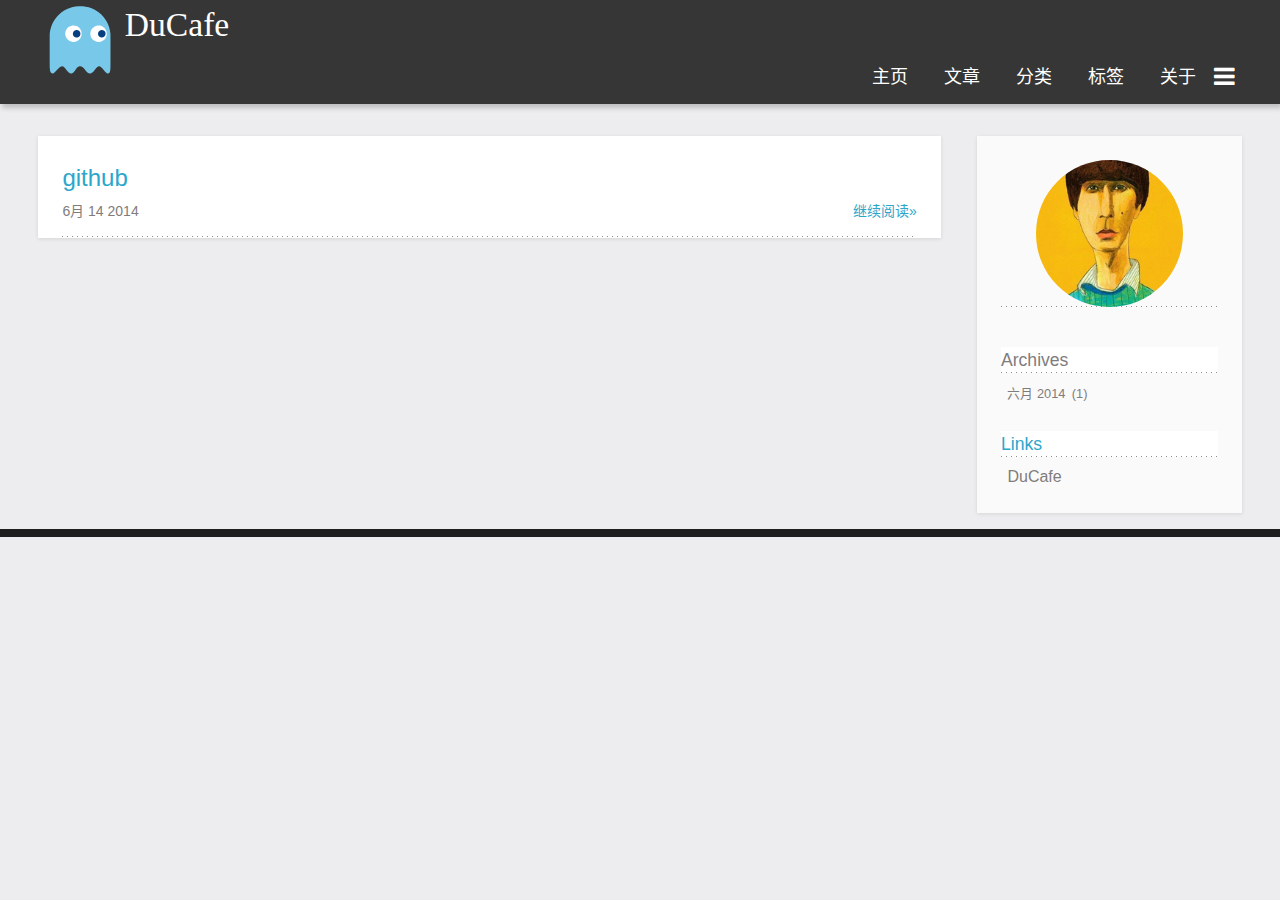
==== index.html @ 311d46c1 "Site updated: 2014-06-14 16:52:14" ====
<!DOCTYPE HTML>
<html lang="zh-CN">
<head>
  <meta charset="UTF-8">
  
    <title>DuCafe</title>
    <meta name="viewport" content="width=device-width, initial-scale=1, maximum-scale=3, minimum-scale=1">
    
    <meta name="author" content="sdvdxl">
    
    
    
    
    
    <link rel="icon" href="/img/favicon.ico">
    
    
    <link rel="apple-touch-icon" href="/img/Tinny.jpg">
    <link rel="apple-touch-icon-precomposed" href="/img/Tinny.jpg">
    
    <link rel="stylesheet" href="/css/style.css" type="text/css">
</head>

  <body>
    <header>
      <div>
		
			<div id="imglogo">
				<a href="/"><img src="/img/logo.svg" alt="DuCafe" title="DuCafe"/></a>
			</div>
			
			<div id="textlogo">
				<h1 class="site-name"><a href="/" title="DuCafe">DuCafe</a></h1>
				<h2 class="blog-motto"></h2>
			</div>
			<div class="navbar"><a class="navbutton navmobile" href="#" title="Menu">
			</a></div>
			<nav class="animated">
				<ul>
                    <ul>
					 
						<li><a href="/">主页</a></li>
					
						<li><a href="/archives">文章</a></li>
					
						<li><a href="/categories">分类</a></li>
					
						<li><a href="/tags">标签</a></li>
					
						<li><a href="/about">关于</a></li>
					
					<li>
					
					</li>
                <li><div class="closeaside"><a class="closebutton" href="#" title="Hide Sidebar"></a></div></li>

				</ul>
			</nav>	
</div>

    </header>
    <div id="container" class="clearfix">
      <div id="main">

  <section class="post" itemscope itemprop="blogPost">
  <article>
    <h1 itemprop="name">
      
        <a href="/2014/06/14/github/" title="github" itemprop="url">
      
        github
      </a>
    </h1>
    
     
           <p itemprop="description" ></p>
        
    
    <p class="article-more-link">
      <time datetime="2014-06-14T08:32:58.000Z" itemprop="datePublished">6月 14 2014</time>
      
          <a href="/2014/06/14/github/">继续阅读&raquo;</a>
      
    </p>

  </article>
</section>


</div>
      
<div id="asidepart">
<div id="authorInfo">
	
		<div class="author-logo"></div>		
	
	
	<div class="social-font" class="clearfix">
		
		
		
		
	</div>
</div>
<aside class="clearfix">


  

  
  <div class="archiveslist">
    <p class="asidetitle"><a href="/archives">Archives</a></p>
      <ul class="archive-list"><li class="archive-list-item"><a class="archive-list-link" href="/archives/2014/06">六月 2014</a><span class="archive-list-count">1</span></li></ul>
  </div>


  

  <div class="linkslist">
  <p class="asidetitle">Links</p>
    <ul>
      <li><a href="#" title="sdvdxl">DuCafe</a></li>
    </ul>
</div>


</aside>
</div>
    </div>
    <footer><div id="footer" >

</div>
</footer>
    <script src="/js/jquery-2.1.0.min.js"></script>
<script type="text/javascript">
$(document).ready(function(){ 
  //back to top
  function backToTop(){
    var buttonHTML = $("<a href=\"#top\" id=\"back-top\">" + "<span>Back to Top</span></a>");
    buttonHTML.appendTo($("body"));
    var buttonToTop = $("#back-top");
    // hide #back-top first
    buttonToTop.hide();

    // fade in #back-top
    $(function() {
        $(window).scroll(function() {
            if ($(this).scrollTop() > 200) {
                buttonToTop.fadeIn();
            } else {
                buttonToTop.fadeOut();
            }
        });
        // scroll body to 0px on click
        buttonToTop.click(function() {
            $('body,html').animate({
                scrollTop: 0
            }, 800);
            return false;
        });
    });
  }
  backToTop();

  $('.navbar').click(function(){
    $('header nav').toggleClass('shownav');
  });
  var myWidth = 0;
  function getSize(){
    if( typeof( window.innerWidth ) == 'number' ) {
      myWidth = window.innerWidth;
    } else if( document.documentElement && document.documentElement.clientWidth) {
      myWidth = document.documentElement.clientWidth;
    };
  };
  var m = $('#main'),
      a = $('#asidepart'),
      c = $('.closeaside'),
      ta = $('#toc.toc-aside');
  $(window).resize(function(){
    getSize(); 
    if (myWidth >= 1024) {
      $('header nav').removeClass('shownav');
    }else
    {
      m.removeClass('moveMain');
      a.css('display', 'block').removeClass('fadeOut');
        
    }
  });

  var show = true;
  c.click(function(){
    if(show == true){
        a.addClass('fadeOut').css('display', 'none');
        ta.css('display', 'block').addClass('fadeIn');
        m.addClass('moveMain');  
    }else{
        a.css('display', 'block').removeClass('fadeOut').addClass('fadeIn');     
        ta.css('display', 'none'); 
        m.removeClass('moveMain');
        $('#toc.toc-aside').css('display', 'none');
    }
    show = !show;
  });
});
</script>







  </body>
 </html>
---- css/style.css ----
html,
body,
div,
span,
applet,
object,
iframe,
h1,
h2,
h3,
h4,
h5,
h6,
p,
blockquote,
pre,
a,
abbr,
acronym,
address,
big,
cite,
code,
del,
dfn,
em,
img,
ins,
kbd,
q,
s,
samp,
small,
strike,
strong,
sub,
sup,
tt,
var,
dl,
dt,
dd,
ol,
ul,
li,
fieldset,
form,
label,
legend,
table,
caption,
tbody,
tfoot,
thead,
tr,
th,
td {
  margin: 0;
  padding: 0;
  border: 0;
  outline: 0;
  font-weight: inherit;
  font-style: inherit;
  font-family: inherit;
  font-size: 100%;
  vertical-align: baseline;
}
body {
  line-height: 1;
  color: #000;
  background: #fff;
}
ol,
ul {
  list-style: none;
}
table {
  border-collapse: separate;
  border-spacing: 0;
  vertical-align: middle;
}
caption,
th,
td {
  text-align: left;
  font-weight: normal;
  vertical-align: middle;
}
a img {
  border: none;
}
/* custom Font*/
@font-face {
  font-family: "covered_by_your_graceregular";
  font-weight: normal;
  font-style: normal;
  src: url("../font/coveredbyyourgrace-webfont.eot");
  src: url("../font/coveredbyyourgrace-webfont.eot?#iefix") format('embedded-opentype'), url("../font/coveredbyyourgrace-webfont.svg#covered_by_your_graceregular") format('svg'), url("../font/coveredbyyourgrace-webfont.woff") format('woff'), url("../font/coveredbyyourgrace-webfont.ttf") format('truetype');
}
/* icon Font */
@font-face {
  font-family: "FontAwesome";
  font-style: normal;
  font-weight: normal;
  src: url("../font/fontawesome-webfont.eot?v=#4.0.3");
  src: url("../font/fontawesome-webfont.eot?#iefix&v=#4.0.3") format("embedded-opentype"), url("../font/fontawesome-webfont.woff?v=#4.0.3") format("woff"), url("../font/fontawesome-webfont.ttf?v=#4.0.3") format("truetype"), url("../font/fontawesome-webfont.svg#fontawesomeregular?v=#4.0.3") format("svg");
}
/* Public style */
* {
  -webkit-margin-before: 0;
  -webkit-margin-after: 0;
}
body {
  background: #ededef;
  font-family: "Helvetica Neue", "Helvetica", "Microsoft YaHei", "WenQuanYi Micro Hei", Arial, sans-serif;
  font-size: 100%;
  color: #817c7c;
  line-height: 1.5;
}
small {
  font-size: 80%;
}
sub,
sup {
  font-size: 75%;
  line-height: 0;
  position: relative;
  vertical-align: baseline;
}
sup {
  top: -0.5em;
  padding-left: 0.3em;
}
sub {
  bottom: -0.25em;
}
a {
  text-decoration: none;
  color: #817c7c;
}
a:hover,
a:focus {
  outline: 0;
  text-decoration: none;
  -webkit-transition: color 0.25s, background 0.5s;
  -moz-transition: color 0.25s, background 0.5s;
  transition: color 0.25s, background 0.5s;
}
a:hover:before {
  -webkit-transition: color 0.25s, background 0.5s;
  -moz-transition: color 0.25s, background 0.5s;
  transition: color 0.25s, background 0.5s;
}
input:focus {
  outline: none;
}
input,
button {
  margin: 0;
  padding: 0;
}
input::-moz-focus-inner,
button::-moz-focus-inner {
  border: 0;
  padding: 0;
}
h1 {
  font-size: 1.5em;
}
.fa {
  display: inline-block;
  font-family: FontAwesome;
  font-style: normal;
  font-weight: normal;
  line-height: 1;
  -webkit-font-smoothing: antialiased;
  -moz-osx-font-smoothing: grayscale;
}
.clearfix {
  zoom: 1;
}
.clearfix:before,
.clearfix:after {
  content: "";
  display: table;
}
.clearfix:after {
  clear: both;
}
::-webkit-input-placeholder {
  color: #fff;
  padding: 2px 0 0 4px;
}
::-moz-placeholder {
  color: #fff;
  padding: 2px 0 0 4px;
}
:-ms-input-placeholder {
  color: #fff;
  padding: 2px 0 0 4px;
}
::-webkit-input-placeholder::before {
  font-family: "FontAwesome";
  -webkit-font-smoothing: antialiased;
  -moz-osx-font-smoothing: grayscale;
  content: "\f002";
  padding-right: 4px;
}
::-moz-placeholder:before {
  font-family: "FontAwesome";
  -webkit-font-smoothing: antialiased;
  -moz-osx-font-smoothing: grayscale;
  content: "\f002";
  padding-right: 4px;
}
:-ms-input-placeholder::before {
  font-family: "FontAwesome";
  -webkit-font-smoothing: antialiased;
  -moz-osx-font-smoothing: grayscale;
  content: "\f002";
  padding-right: 4px;
}
input[type="search"]::-webkit-search-cancel-button,
input[type="search"]::-webkit-search-decoration {
  -webkit-appearance: none;
}
::-webkit-search-cancel-button:after {
  font-family: "FontAwesome";
  -webkit-font-smoothing: antialiased;
  -moz-osx-font-smoothing: grayscale;
  content: '\f00d';
  color: #fff;
  padding-right: 4px;
}
/* css3 animate */
.animated {
  -webkit-animation-fill-mode: both;
  -moz-animation-fill-mode: both;
  animation-fill-mode: both;
  -webkit-animation-duration: 1s;
  -moz-animation-duration: 1s;
  animation-duration: 1s;
}
@-webkit-keyframes fadeIn {
  0% {
    opacity: 0;
    -ms-filter: "progid:DXImageTransform.Microsoft.Alpha(Opacity=0)";
    filter: alpha(opacity=0);
  }
  100% {
    opacity: 1;
    -ms-filter: none;
    filter: none;
  }
}
.fadeIn {
  -webkit-animation-name: fadeIn;
  -moz-animation-name: fadeIn;
  animation-name: fadeIn;
}
.fadeOut {
  -webkit-animation-name: fadeOut;
  -moz-animation-name: fadeOut;
  animation-name: fadeOut;
}
@-moz-keyframes fadeInDown {
  0% {
    opacity: 0;
    -ms-filter: "progid:DXImageTransform.Microsoft.Alpha(Opacity=0)";
    filter: alpha(opacity=0);
    -webkit-transform: translateY(-20px);
    -moz-transform: translateY(-20px);
    transform: translateY(-20px);
  }
  100% {
    opacity: 1;
    -ms-filter: none;
    filter: none;
    -webkit-transform: translateY(0);
    -moz-transform: translateY(0);
    transform: translateY(0);
  }
}
@-webkit-keyframes fadeInDown {
  0% {
    opacity: 0;
    -ms-filter: "progid:DXImageTransform.Microsoft.Alpha(Opacity=0)";
    filter: alpha(opacity=0);
    -webkit-transform: translateY(-20px);
    -moz-transform: translateY(-20px);
    transform: translateY(-20px);
  }
  100% {
    opacity: 1;
    -ms-filter: none;
    filter: none;
    -webkit-transform: translateY(0);
    -moz-transform: translateY(0);
    transform: translateY(0);
  }
}
@-o-keyframes fadeInDown {
  0% {
    opacity: 0;
    -ms-filter: "progid:DXImageTransform.Microsoft.Alpha(Opacity=0)";
    filter: alpha(opacity=0);
    -webkit-transform: translateY(-20px);
    -moz-transform: translateY(-20px);
    transform: translateY(-20px);
  }
  100% {
    opacity: 1;
    -ms-filter: none;
    filter: none;
    -webkit-transform: translateY(0);
    -moz-transform: translateY(0);
    transform: translateY(0);
  }
}
@keyframes fadeInDown {
  0% {
    opacity: 0;
    -ms-filter: "progid:DXImageTransform.Microsoft.Alpha(Opacity=0)";
    filter: alpha(opacity=0);
    -webkit-transform: translateY(-20px);
    -moz-transform: translateY(-20px);
    transform: translateY(-20px);
  }
  100% {
    opacity: 1;
    -ms-filter: none;
    filter: none;
    -webkit-transform: translateY(0);
    -moz-transform: translateY(0);
    transform: translateY(0);
  }
}
body >header {
  width: 100%;
  -webkit-box-shadow: 2px 4px 5px rgba(3,3,3,0.2);
  -moz-box-shadow: 2px 4px 5px rgba(3,3,3,0.2);
  box-shadow: 2px 4px 5px rgba(3,3,3,0.2);
  background: #363636;
  color: #fff;
}
body >header >div {
  width: 95%;
  margin: 0 auto;
  position: relative;
  overflow: hidden;
}
@media only screen and (min-width: 1024px) {
  body >header >div {
    width: 93%;
  }
}
body >header a {
  color: #fff;
}
#imglogo {
  float: left;
  width: 3em;
  height: 3em;
}
@media only screen and (min-width: 768px) {
  #imglogo {
    width: 4em;
  }
}
@media only screen and (min-width: 1024px) {
  #imglogo {
    width: 4.5em;
  }
}
#imglogo img {
  width: 3em;
}
@media only screen and (min-width: 768px) {
  #imglogo img {
    width: 4em;
  }
}
@media only screen and (min-width: 1024px) {
  #imglogo img {
    width: 4.5em;
  }
}
#textlogo {
  float: left;
  margin-left: 0.5em;
  width: 65%;
}
#textlogo h1.site-name {
  display: inline;
/*font-family font-custom-family*/
  font-family: "Hiragino Sans GB", "微软雅黑", "STXihei", Georgia, Palatino, 'Palatino Linotype', Times, 'Times New Roman', serif;
  font-size: 200%;
  line-height: 1.5;
  -webkit-font-smoothing: antialiased;
  -moz-osx-font-smoothing: grayscale;
}
@media only screen and (min-width: 768px) {
  #textlogo h1.site-name {
    font-size: 240%;
  }
}
@media only screen and (min-width: 1024px) {
  #textlogo h1.site-name {
    font-size: 210%;
  }
}
#textlogo h2.blog-motto {
  display: inline;
  font-size: 0.7em;
  font-weight: normal;
}
@media only screen and (min-width: 768px) {
  #textlogo h2.blog-motto {
    font-size: 100%;
  }
}
@media only screen and (min-width: 1024px) {
  #textlogo h2.blog-motto {
    font-size: 110%;
  }
}
.navbar {
  position: absolute;
  width: 2em;
  right: 0em;
  top: 0.5em;
  font-size: 24px;
}
@media only screen and (min-width: 1024px) {
  .navbar {
    display: none;
  }
}
.navbutton::before {
  font-family: "FontAwesome";
  -webkit-font-smoothing: antialiased;
  -moz-osx-font-smoothing: grayscale;
  content: "\f0c9";
}
.navmobile::before {
  padding-left: 1em;
}
header nav {
  float: left;
  width: 100%;
  font-size: 112.5%;
  line-height: 300%;
  max-height: 0.01em;
  -webkit-transition: max-height 1s ease-out;
  -moz-transition: max-height 1s ease-out;
  transition: max-height 1s ease-out;
}
@media only screen and (min-width: 568px) {
  header nav {
    width: 50%;
  }
}
@media only screen and (min-width: 1024px) {
  header nav {
    float: right;
    width: auto;
    margin-top: 0em;
    max-height: none;
  }
}
@media only screen and (min-width: 1024px) {
  header nav ul {
    float: right;
  }
}
@media only screen and (min-width: 1024px) {
  header nav ul li {
    float: left;
  }
}
header nav ul li a {
  display: block;
  padding: 0.2em 0 0.2em 1em;
}
@media only screen and (min-width: 1024px) {
  header nav ul li a {
    padding: 0 1em;
  }
}
header nav ul li a:hover {
  color: #ba1c2c;
}
.shownav {
  max-height: 40em;
}
.search {
  padding: 0.1em 0 0 1em;
}
.search input {
  line-height: 1.7;
  border: 1px solid #fff;
  color: #fff;
  background: transparent;
  width: 80%;
  padding-left: 0.5em;
}
@media only screen and (min-width: 1024px) {
  .search input {
    width: 8em;
    -webkit-transition: 0.5s width;
    -moz-transition: 0.5s width;
    transition: 0.5s width;
  }
  .search input:focus {
    width: 15em;
  }
}
.search label {
  display: none;
}
.closeaside {
  display: none;
}
.closeaside a {
  color: #fff;
  padding: 0;
  font-size: 24px;
}
.closeaside a:hover {
  color: #2ca6cb;
}
.closeaside a::before {
  font-family: "FontAwesome";
  -webkit-font-smoothing: antialiased;
  -moz-osx-font-smoothing: grayscale;
  content: "\f0c9";
}
@media only screen and (min-width: 1024px) {
  .closeaside {
    display: block;
  }
}
/* index layout */
#container {
  width: 95%;
  margin: 0 auto;
}
@media only screen and (min-width: 768px) {
  #container {
    width: 96%;
  }
}
@media only screen and (min-width: 1024px) {
  #container {
    width: 94%;
  }
}
@media only screen and (min-width: 1560px) {
  #container {
    width: 82%;
  }
}
#main {
  margin: 1em 0 0;
  line-height: 1.8;
  -webkit-box-shadow: 0 1px 4px 0 rgba(0,0,0,0.1);
  -moz-box-shadow: 0 1px 4px 0 rgba(0,0,0,0.1);
  box-shadow: 0 1px 4px 0 rgba(0,0,0,0.1);
  background: #fff;
}
@media only screen and (min-width: 1024px) {
  #main {
    margin: 2em 0 0;
    width: 75%;
    float: left;
    -webkit-transition: margin 0.5s ease-out;
    -moz-transition: margin 0.5s ease-out;
    transition: margin 0.5s ease-out;
  }
}
#main section.post {
  padding: 0.2em 0.8em 0.1em;
}
@media only screen and (min-width: 768px) {
  #main section.post {
    padding: 1.2em 1.5em 0.1em;
  }
}
#main section.post article {
  background-color: #fff;
  background-image: url("../img/dots-2x.png");
  background-position: left bottom;
  background-repeat: repeat-x;
  -webkit-background-size: 5px auto;
  -moz-background-size: 5px auto;
  background-size: 5px auto;
  padding: 0 0 0.4em 0;
}
@media only screen and (min-width: 768px) {
  #main section.post article {
    padding: 0 0 0.8em 0;
  }
}
#main section.post a {
  -webkit-transition: all 0.45s;
  -moz-transition: all 0.45s;
  transition: all 0.45s;
}
#main section.post a:hover h1 {
  color: #da4453;
  -webkit-transition: all 0.5s ease-in-out;
  -moz-transition: all 0.5s ease-in-out;
  transition: all 0.5s ease-in-out;
}
#main section.post a h1 {
  color: #2ca6cb;
}
#main section.post a p {
  color: #817c7c;
}
#main section.post a time {
  color: #817c7c;
  display: block;
  margin: 0.5em 0;
  font-size: 0.5em;
}
#main section.post .article-more-link {
  font-size: 0.875em;
  overflow: hidden;
}
#main section.post .article-more-link a {
  float: right;
}
.moveMain {
  margin-left: 10% !important;
}
#page-nav {
  background: #fafafa;
  text-align: center;
  overflow: hidden;
  padding: 0.6em 0;
}
#page-nav a,
#page-nav span {
  display: inline-block;
  padding: 0.5em 1em;
}
#page-nav a {
  color: #2ca6cb;
}
#page-nav a:hover {
  background: #ccc;
  color: #da4453;
}
#page-nav .prev {
  float: left;
  border-left: 0.5em solid #ccc;
  -webkit-transition: border-left 0.5s;
  -moz-transition: border-left 0.5s;
  transition: border-left 0.5s;
}
#page-nav .prev:hover {
  border-left: 0.5em solid #da4453;
}
#page-nav .next {
  float: right;
}
#page-nav .page-number {
  display: none;
  padding: 0.3em 0.9em;
  margin-right: 0.3em;
  -webkit-border-radius: 4px;
  -moz-border-radius: 4px;
  border-radius: 4px;
}
@media only screen and (min-width: 768px) {
  #page-nav .page-number {
    display: inline-block;
  }
}
#page-nav .current {
  color: #b8b8b8;
  background: rgba(55,58,65,0.047);
}
#page-nav .space {
  color: #2ca6cb;
}
/* page layout */
@media only screen and (min-width: 1024px) {
  .page {
    margin-left: 10% !important;
  }
}
/* archive layout */
.category-icon:before,
.tag-icon:before,
.archive-icon:before {
  font-family: "FontAwesome";
  -webkit-font-smoothing: antialiased;
  -moz-osx-font-smoothing: grayscale;
  color: #ccc;
  font-size: 100%;
  padding-right: 0.3em;
}
.category-icon:before {
  content: "\f07b";
}
.tag-icon:before {
  content: "\f02c";
}
.archive-icon:before {
  content: "\f187";
}
.archive-title {
  margin: 1em 0;
  width: 97%;
  padding: 2em 0 2em 3%;
  -webkit-box-shadow: 0 1px 4px 0 rgba(0,0,0,0.1);
  -moz-box-shadow: 0 1px 4px 0 rgba(0,0,0,0.1);
  box-shadow: 0 1px 4px 0 rgba(0,0,0,0.1);
  background: #fafafa;
}
@media only screen and (min-width: 1024px) {
  .archive-title {
    margin: 2em 0;
    width: 18.5%;
    padding-left: 0.5%;
    float: left;
  }
}
.archive-title h2 {
  width: 90%;
  color: #2ca6cb;
  font-size: 120%;
}
.archive-title a {
  color: #2ca6cb;
  -webkit-transition: color 0.5s;
  -moz-transition: color 0.5s;
  transition: color 0.5s;
}
.archive-title a:hover {
  color: #da4453;
  -webkit-transition: color 0.5s;
  -moz-transition: color 0.5s;
  transition: color 0.5s;
}
.current {
  color: #da4453 !important;
}
@media only screen and (min-width: 768px) {
  .archive-part {
    min-height: 200px;
  }
}
@media only screen and (min-width: 1024px) {
  .archive-part {
    width: 78% !important;
    float: right;
    margin-left: 2% !important;
  }
}
#archive-page {
  padding-bottom: 1em;
  background: #fff;
}
@media only screen and (min-width: 768px) {
  .archive-nav {
    width: 100%;
    float: left;
    margin-top: 1em;
  }
}
/* tags&categories layout */
.all-list-box {
  min-height: 400px;
}
.post,
.page {
  background: #fff;
}
.post a,
.page a {
  color: #2ca6cb;
}
.post a:hover,
.page a:hover {
  color: #da4453;
}
@media only screen and (min-width: 768px) {
  article header.article-info {
    border-bottom: 1px solid #dbdbdb;
  }
}
article header.article-info >h1 {
  padding: 0.2em 3%;
  font-size: 170%;
  line-height: 1.5;
  word-wrap: break-word;
  word-break: normal;
  -webkit-font-smoothing: antialiased;
  -moz-osx-font-smoothing: grayscale;
  border-left: 5px solid #da4453;
}
@media only screen and (min-width: 1024px) {
  article header.article-info >h1 {
    font-size: 200%;
    padding-top: 0.3em;
  }
}
article header.article-info >p.article-author {
  padding: 0.3em 4% 0.3em 0;
  text-align: right;
  border-bottom: 1px solid #dbdbdb;
}
@media only screen and (min-width: 768px) {
  article header.article-info >p.article-author {
    float: right;
    border-bottom: none;
  }
}
article header.article-info >p.article-time {
  padding-top: 0.5em;
  font-size: 0.8em;
  text-align: center;
}
@media only screen and (min-width: 768px) {
  article header.article-info >p.article-time {
    float: right;
    margin-right: 1em;
    padding-top: 0.1em;
    font-size: 0.9em;
  }
}
article header.article-info >p.article-time:before {
  font-family: "FontAwesome";
  font-size: 130%;
  content: "\f017";
  -webkit-font-smoothing: antialiased;
  -moz-osx-font-smoothing: grayscale;
}
article .article-content {
  padding: 1.5em 4%;
}
article .article-content .kb {
  padding: 0.1em 0.6em;
  border: 1px solid #ccc;
  background-color: code-color;
  color: #8f8f8f;
  -webkit-box-shadow: 0 1px 0 rgba(0,0,0,0.2), 0 0 0 2px #fff inset;
  -moz-box-shadow: 0 1px 0 rgba(0,0,0,0.2), 0 0 0 2px #fff inset;
  box-shadow: 0 1px 0 rgba(0,0,0,0.2), 0 0 0 2px #fff inset;
  -webkit-border-radius: 3px;
  -moz-border-radius: 3px;
  border-radius: 3px;
  display: inline-block;
  margin: 0 0.1em;
  text-shadow: 0 1px 0 #fff;
  line-height: 1.5;
  white-space: nowrap;
}
article .article-content h1,
article .article-content h2 {
  font-size: 180%;
  line-height: 1.2em;
}
article .article-content h3,
article .article-content h4,
article .article-content h5,
article .article-content h6 {
  font-size: 140%;
}
article .article-content h1,
article .article-content h2,
article .article-content h3,
article .article-content h4,
article .article-content h5,
article .article-content h6 {
  color: #333;
  -webkit-font-smoothing: antialiased;
  -moz-osx-font-smoothing: grayscale;
  padding: 0.3em 0;
  margin: 0.5em 0;
}
article .article-content h1 >code,
article .article-content h2 >code,
article .article-content h3 >code,
article .article-content h4 >code,
article .article-content h5 >code,
article .article-content h6 >code {
  color: #a3a3a3;
}
article .article-content hr {
  border: 1px solid #dbdbdb;
}
article .article-content strong,
article .article-content em {
  font-weight: bold;
}
article .article-content acronym,
article .article-content abbr {
  border-bottom: 1px dotted;
}
article .article-content blockquote {
  border-left: 0.2em solid #da4453;
  margin: 0.65em 0 0.65em 4%;
  padding-left: 1%;
  line-height: 1.5;
  font-size: 110%;
}
article .article-content blockquote footer {
  background: #fafafa;
  padding: 0;
  margin: 0;
  font-size: 80%;
  line-height: 1em;
}
article .article-content blockquote cite {
  font-style: italic;
  padding-left: 0.5em;
}
article .article-content ul,
article .article-content ol {
  padding-left: 2em;
  font-size: 105%;
}
@media only screen and (min-width: 768px) {
  article .article-content ul,
  article .article-content ol {
    padding-left: 3em;
  }
}
article .article-content ul li {
  list-style: disc;
  text-align: match-parent;
  margin: 0.5em 0;
}
article .article-content ol li {
  list-style-type: decimal;
  margin: 0.5em 0;
}
article .article-content dl dt {
  font-weight: blod;
}
article .article-content ul li>code,
article .article-content ol li>code,
article .article-content p code,
article .article-content strong code,
article .article-content em code {
  font-family: Monaco, Menlo, Consolas, Courier New, monospace;
  background: #eee;
  color: #747070;
  border: 1px solid #d6d6d6;
  padding: 0 5px;
  margin: 0 2px;
  font-size: 90%;
  white-space: nowrap;
  text-shadow: 0 1px #fff;
}
article .article-content p {
  font-size: 105%;
  line-height: 1.7;
  margin: 0.7em 0;
}
@media only screen and (min-width: 1024px) {
  article .article-content p {
    margin: 1.2em 0;
  }
}
article .article-content img,
article .article-content video,
article .article-content figure img {
  max-width: 100%;
  display: block;
  margin: auto;
  height: auto;
  vertical-align: middle;
  padding-top: 0.5em;
}
@media only screen and (min-width: 1024px) {
  article .article-content img,
  article .article-content video,
  article .article-content figure img {
    padding-top: 0.7em;
  }
}
article .article-content figcaption,
article .article-content .caption {
  text-align: center;
  display: block;
  font-size: 0.9em;
  font-weight: blod;
}
article .article-content .video-container {
  position: relative;
  padding-top: 56%;
  height: 0;
  overflow: hidden;
}
article .article-content .video-container iframe,
article .article-content .video-container object,
article .article-content .video-container embed {
  position: absolute;
  top: 0;
  left: 0;
  width: 100%;
  height: 100%;
  margin-top: 0;
}
article .article-content table {
  width: 100%;
  border-collapse: collapse;
  border-spacing: 0;
}
article .article-content table th {
  font-weight: bold;
  border-bottom: 3px solid #dbdbdb;
  padding-bottom: 0.5em;
}
article .article-content table td {
  border-bottom: 1px solid #dbdbdb;
  padding: 10px 0;
}
article .article-content .pullquote {
  text-align: left;
  width: 45%;
  margin: 0;
  border: none;
}
article .article-content .left {
  margin-left: 0.5em;
  margin-right: 1em;
  float: left;
}
article .article-content .right {
  margin-right: 0.5em;
  margin-left: 1em;
  float: right;
}
footer.article-footer {
  background: #fafafa;
  padding: 0 4%;
  margin: 0;
  border-top: 1px solid #dbdbdb;
}
.article-share {
  float: right;
  width: 100%;
}
@media only screen and (min-width: 568px) {
  .article-share {
    width: 60%;
  }
}
@media only screen and (min-width: 768px) {
  .article-share {
    width: 40%;
  }
}
.share span {
  float: right;
  height: 3em;
  width: 1em;
  margin-right: 0.5em;
  position: relative;
  color: #d6d6d6;
}
.share span:before {
  font-family: "FontAwesome";
  content: "\f064";
  font-size: 1em;
  -webkit-font-smoothing: antialiased;
  -moz-osx-font-smoothing: grayscale;
  width: 1.5em;
  height: 1.5em;
  position: absolute;
  top: 50%;
  left: 50%;
  margin-top: -0.75em;
  margin-left: -0.75em;
}
.share a {
  float: right;
  width: 3em;
  height: 3em;
  display: block;
  position: relative;
}
.share a:before {
  font-size: 100%;
  font-family: "FontAwesome";
  text-align: center;
  color: #817c7c;
  -webkit-font-smoothing: antialiased;
  -moz-osx-font-smoothing: grayscale;
  width: 1.5em;
  height: 1.5em;
  position: absolute;
  top: 50%;
  left: 50%;
  margin-top: -0.75em;
  margin-left: -0.75em;
}
.share a:hover:before {
  color: #fff;
}
.article-share-twitter:before {
  content: "\f099";
}
.article-share-twitter:hover {
  background: #00aced;
  text-shadow: 0 1px #008abe;
}
.article-share-facebook:before {
  content: "\f09a";
}
.article-share-facebook:hover {
  background: #3b5998;
  text-shadow: 0 1px #2f477a;
}
.article-share-weibo:before {
  content: "\f18a";
}
.article-share-weibo:hover {
  background: #eb182c;
  text-shadow: 0 1px #bf1121;
}
.article-share-qrcode:before {
  content: "\f029";
}
.article-share-qrcode:hover {
  background: #49ae0f;
  text-shadow: 0 1px #3a8b0c;
}
.article-back-to-top:before {
  content: "\f062";
}
.article-back-to-top:hover {
  background: #762c54;
  text-shadow: 0 1px #5e2343;
}
.qrcode {
  width: 15em;
  height: 15em;
  position: absolute;
  top: 50%;
  left: 50%;
  margin-top: -7.5em;
  margin-left: -7.5em;
  background: #fff;
  border: 2px solid #ccc;
  -webkit-border-radius: 3px;
  -moz-border-radius: 3px;
  border-radius: 3px;
  display: inline-block;
  opacity: 0;
  -ms-filter: "progid:DXImageTransform.Microsoft.Alpha(Opacity=0)";
  filter: alpha(opacity=0);
  position: fixed;
  text-align: center;
  visibility: hidden;
  z-index: 10;
  -webkit-transition: opacity 0.5s;
  -moz-transition: opacity 0.5s;
  transition: opacity 0.5s;
}
@media only screen and (min-width: 1024px) {
  .qrcode {
    width: 20em;
    height: 20em;
    position: absolute;
    top: 50%;
    left: 50%;
    margin-top: -10em;
    margin-left: -10em;
    position: fixed;
  }
}
.qrcode span {
  display: block;
  width: 80%;
  height: 1.5em;
  font-size: 80%;
  float: left;
}
.qrcode span:before {
  content: none;
}
.qrcode a {
  display: block;
  width: 16%;
  height: 1.5em;
  float: left;
}
.qrcode img {
  width: 90%;
  height: 90%;
}
.qrclose:before {
  font-family: "FontAwesome";
  -webkit-font-smoothing: antialiased;
  -moz-osx-font-smoothing: grayscale;
  content: "\f057";
  color: #ccc;
}
.qrclose:hover:before {
  color: #2ca6cb !important;
}
.overlay {
  display: none !important;
}
.overlay:target+.qrcode {
  opacity: 1;
  -ms-filter: none;
  filter: none;
  visibility: visible;
}
.article-tags,
.article-categories {
  padding: 0.5em 0;
  float: left;
  width: 100%;
}
@media only screen and (min-width: 568px) {
  .article-tags,
  .article-categories {
    width: 50%;
  }
}
@media only screen and (min-width: 768px) {
  .article-tags,
  .article-categories {
    width: 30%;
  }
}
.article-tags {
  color: #d6d6d6;
}
.article-tags span {
  position: relative;
  float: left;
  width: 1em;
  height: 2em;
  margin-right: 0.5em;
}
.article-tags span:before {
  font-family: "FontAwesome";
  -webkit-font-smoothing: antialiased;
  -moz-osx-font-smoothing: grayscale;
  width: 1.2em;
  height: 1.2em;
  position: absolute;
  top: 50%;
  left: 50%;
  margin-top: -0.6em;
  margin-left: -0.6em;
  content: "\f02c";
}
.article-tags a {
  float: left;
  padding: 0 0.3em;
  margin: 0.3em;
  background: #e6e6e6;
}
.article-tags a:hover {
  color: #fff;
  background: #2ca6cb;
}
.article-categories {
  color: #d6d6d6;
  margin-top: 0.3em;
}
.article-categories span:before {
  font-family: "FontAwesome";
  -webkit-font-smoothing: antialiased;
  -moz-osx-font-smoothing: grayscale;
  content: "\f07b";
}
.article-category-link {
  padding: 0.5em;
  margin: 0 0.3em;
}
.article-category-link:hover {
  color: #fff !important;
  background: #2ca6cb;
}
.article-nav {
  padding: 0 10%;
}
@media only screen and (min-width: 768px) {
  .article-nav {
    padding: 0 4%;
  }
}
.article-nav strong {
  font-size: 0.6em;
}
.article-nav a {
  display: block;
  overflow: hidden;
}
.article-nav .prev a:hover,
.article-nav .next a:hover {
  background: #2ca6cb;
  color: #fff;
}
.article-nav .prev {
  width: 100%;
  float: left;
}
.article-nav .prev strong {
  padding-left: 1.8em;
}
.article-nav .prev span:before {
  font-family: "FontAwesome";
  -webkit-font-smoothing: antialiased;
  -moz-osx-font-smoothing: grayscale;
  content: "\f100";
  padding-right: 0.5em;
}
@media only screen and (min-width: 768px) {
  .article-nav .prev {
    width: 45%;
    float: left;
  }
}
.article-nav .next {
  width: 100%;
  float: left;
  text-align: left;
}
.article-nav .next strong {
  padding-left: 1.5em;
}
.article-nav .next span:before {
  font-family: "FontAwesome";
  -webkit-font-smoothing: antialiased;
  -moz-osx-font-smoothing: grayscale;
  content: "\f101";
  padding-right: 0.5em;
}
@media only screen and (min-width: 768px) {
  .article-nav .next {
    width: 45%;
    float: right;
    text-align: right;
  }
  .article-nav .next strong {
    padding-right: 1.8em;
  }
  .article-nav .next span:before {
    content: none;
  }
  .article-nav .next span:after {
    font-family: "FontAwesome";
    -webkit-font-smoothing: antialiased;
    -moz-osx-font-smoothing: grayscale;
    content: "\f101";
    padding-left: 0.5em;
  }
}
section.comment {
  padding: 0 4%;
  margin: 1em 0;
}
.toc-article {
  background: #eee;
  margin: 2em 0 0 0.5em;
  padding: 1em;
}
.toc-article strong {
  padding: 0.3em 0;
}
#toc {
  line-height: 1em;
  font-size: 0.8em;
  float: right;
}
#toc .toc {
  padding: 0;
}
#toc .toc li {
  list-style-type: none;
}
#toc .toc-child {
  padding-left: 1.5em;
}
#toc.toc-aside {
  display: none;
  width: 13%;
  position: fixed;
  right: 2%;
  top: 240px;
  overflow: hidden;
  line-height: 1.5em;
  font-size: 1em;
  color: #333;
  opacity: 0.6;
  -ms-filter: "progid:DXImageTransform.Microsoft.Alpha(Opacity=60)";
  filter: alpha(opacity=60);
  -webkit-transition: opacity 1s ease-out;
  -moz-transition: opacity 1s ease-out;
  transition: opacity 1s ease-out;
}
#toc.toc-aside strong {
  padding: 0.3em 0;
  color: #817c7c;
}
#toc.toc-aside:hover {
  -webkit-transition: opacity 0.3s ease-out;
  -moz-transition: opacity 0.3s ease-out;
  transition: opacity 0.3s ease-out;
  opacity: 1;
  -ms-filter: none;
  filter: none;
}
#toc.toc-aside a {
  -webkit-transition: color 1s ease-out;
  -moz-transition: color 1s ease-out;
  transition: color 1s ease-out;
}
#toc.toc-aside a:hover {
  color: #da4453;
  -webkit-transition: color 0.3s ease-out;
  -moz-transition: color 0.3s ease-out;
  transition: color 0.3s ease-out;
}
.active {
  color: #da4453 !important;
}
#asidepart {
  background: #fafafa;
  margin: 1em 0 0;
  padding: 0.5em 2% 1em;
  -webkit-box-shadow: 0 1px 4px 0 rgba(0,0,0,0.1);
  -moz-box-shadow: 0 1px 4px 0 rgba(0,0,0,0.1);
  box-shadow: 0 1px 4px 0 rgba(0,0,0,0.1);
}
@media only screen and (min-width: 1024px) {
  #asidepart {
    position: relative;
    float: left;
    width: 18%;
    margin: 2em 0 0 3%;
  }
}
.asidetitle {
  font-size: 1.1em;
  color: #2ca6cb;
  background-color: #fff;
  background-image: url("../img/dots-2x.png");
  background-position: left bottom;
  background-repeat: repeat-x;
  -webkit-background-size: 5px auto;
  -moz-background-size: 5px auto;
  background-size: 5px auto;
}
.asidetitle padding 0 0 0.3125em 0:hover {
  color: #da4453;
  -webkit-transition: color 0.5s;
  -moz-transition: color 0.5s;
  transition: color 0.5s;
}
@media only screen and (min-width: 768px) {
  .categorieslist {
    width: 45%;
    float: left;
    margin: 0 5% 0 0;
  }
}
@media only screen and (min-width: 1024px) {
  .categorieslist {
    width: 100%;
    float: none;
    margin: 1em 0 0;
  }
}
.categorieslist li a {
  display: block;
  padding: 0.5em 5%;
}
.categorieslist li a:hover {
  color: #da4453;
}
.tagslist {
  margin: 1em 0 0;
}
@media only screen and (min-width: 768px) {
  .tagslist {
    width: 45%;
    float: left;
    margin: 0 5% 0 0;
  }
}
@media only screen and (min-width: 1024px) {
  .tagslist {
    width: 100%;
    float: none;
    margin: 1em 0 0;
  }
}
.tagslist ul {
  padding: 0.5em 0;
}
.tagslist ul li {
  float: left;
}
.tagslist ul li a {
  display: block;
  margin: 0.3125em;
  padding: 0.125em 0.3125em;
  background: #dbdbdb;
}
.tagslist ul li a:hover {
  color: #da4453;
  background: #e6e6e6;
}
.rsspart {
  background: #da4453;
  width: 100%;
}
@media only screen and (min-width: 768px) {
  .rsspart {
    float: left;
    width: 45%;
    margin: 0 5% 0 0;
  }
}
@media only screen and (min-width: 1024px) {
  .rsspart {
    width: 100%;
    float: none;
    margin: 1em 0 0;
  }
}
.rsspart a {
  color: #fff;
  display: block;
  padding: 0.625em 0;
  text-align: center;
}
.rsspart a:hover {
  color: #da4453;
  background: #fafafa;
}
.rsspart a::before {
  font-family: "FontAwesome";
  -webkit-font-smoothing: antialiased;
  -moz-osx-font-smoothing: grayscale;
  padding-right: 0.5em;
  content: "\f09e";
}
@media only screen and (min-width: 768px) {
  .archiveslist {
    width: 45%;
    float: left;
    margin: 0 5% 0 0;
  }
}
@media only screen and (min-width: 1024px) {
  .archiveslist {
    width: 100%;
    float: none;
    margin: 1em 0 0;
  }
}
.archiveslist li {
  font-size: 0.8em;
  line-height: 2em;
}
.archiveslist li a {
  padding: 0.5em;
}
.archiveslist li a:hover {
  color: #da4453;
  -webkit-transition: color 0.25s;
  -moz-transition: color 0.25s;
  transition: color 0.25s;
}
.archiveslist .archive-list-count:before {
  content: "(";
}
.archiveslist .archive-list-count:after {
  content: ")";
}
.archive-list {
  padding: 0.5em 0;
}
.archive-float ul {
  padding: 0;
}
.archive-float li {
  float: left;
  margin: 0.3em;
}
@media only screen and (min-width: 1024px) {
  .archive-float li {
    float: none;
  }
}
@media only screen and (min-width: 768px) {
  .tagcloudlist {
    width: 45%;
    float: left;
    margin: 0 5% 0 0;
  }
}
@media only screen and (min-width: 1024px) {
  .tagcloudlist {
    width: 100%;
    float: none;
    margin: 1em 0 0;
  }
}
.tagcloudlist .tagcloudlist a {
  padding: 0.2em;
  display: block;
  float: left;
}
.tagcloudlist .tagcloudlist a:hover {
  color: #da4453;
  -webkit-transition: color 0.25s;
  -moz-transition: color 0.25s;
  transition: color 0.25s;
}
.linkslist {
  margin-top: 0.5em;
}
@media only screen and (min-width: 768px) {
  .linkslist {
    width: 45%;
    float: left;
    margin: 0 5% 0 0;
  }
}
@media only screen and (min-width: 1024px) {
  .linkslist {
    width: 100%;
    float: none;
    margin: 1em 0 0;
  }
}
.linkslist ul {
  padding: 0.5em 0;
}
.linkslist ul a {
  font-size: 1em;
  line-height: 1.5;
  display: block;
  padding: 0 3%;
}
.linkslist ul a:hover {
  color: #da4453;
  -webkit-transition: color 0.25s;
  -moz-transition: color 0.25s;
  transition: color 0.25s;
}
#authorInfo {
  overflow: hidden;
  text-align: center;
  padding-top: 2em;
  margin-bottom: 1.5em;
  background-image: url("../img/dots-2x.png");
  background-position: left bottom;
  background-repeat: repeat-x;
  -webkit-background-size: 5px auto;
  -moz-background-size: 5px auto;
  background-size: 5px auto;
}
@media only screen and (min-width: 768px) {
  #authorInfo {
    padding-top: 0.5em;
  }
}
@media only screen and (min-width: 1024px) {
  #authorInfo {
    padding-top: 1em;
  }
}
.author-info {
  margin: 0.8em 0 0.2em;
  line-height: 28px;
}
.author-logo {
  width: 6.875em;
  height: 6.875em;
  margin: 0 auto;
  background: no-repeat url("/img/myLogo.png") left top;
  -webkit-background-size: 6.875em 6.875em;
  -moz-background-size: 6.875em 6.875em;
  background-size: 6.875em 6.875em;
  -webkit-border-radius: 3.4375em;
  -moz-border-radius: 3.4375em;
  border-radius: 3.4375em;
  -webkit-transition: transform 2s ease-out;
  -moz-transition: transform 2s ease-out;
  transition: transform 2s ease-out;
}
.author-logo:hover {
  -webkit-transform: rotateZ(360deg);
  -moz-transform: rotateZ(360deg);
  transform: rotateZ(360deg);
}
@media only screen and (min-width: 768px) {
  .author-logo {
    margin: 0 1em 0 0;
    float: left;
  }
}
@media only screen and (min-width: 1024px) {
  .author-logo {
    float: none;
    width: 9.166666666666666em;
    height: 9.166666666666666em;
    -webkit-background-size: 9.166666666666666em 9.166666666666666em;
    -moz-background-size: 9.166666666666666em 9.166666666666666em;
    background-size: 9.166666666666666em 9.166666666666666em;
    -webkit-border-radius: 4.583333333333333em;
    -moz-border-radius: 4.583333333333333em;
    border-radius: 4.583333333333333em;
    margin: 0 auto;
  }
}
.info-logo {
  font-family: "covered_by_your_graceregular";
  -webkit-font-smoothing: antialiased;
  -moz-osx-font-smoothing: grayscale;
  font-size: 150%;
  line-height: 1.3em;
  width: 90%;
  margin: 0 auto;
  color: #fff;
}
@media only screen and (min-width: 768px) {
  .info-logo {
    margin: 4.5em 0 2em 0;
    float: left;
    width: 75%;
  }
}
.social-font {
  width: 100%;
  margin: 0 auto;
  overflow: hidden;
  float: left;
  text-align: center;
}
@media only screen and (min-width: 1024px) {
  .social-font {
    float: none;
    width: auto;
    padding: 0;
    backgroun: #343434;
  }
}
.social-font a {
  display: inline-block;
  color: #343434;
  font-size: 180%;
  margin: 0.5em;
}
@media only screen and (min-width: 768px) {
  .social-font a {
    float: none;
    margin: 0;
    padding: 0.3em;
  }
}
@media only screen and (min-width: 1024px) {
  .social-font a {
    float: none;
    padding: 0.3em;
  }
}
.social-font a:hover:before {
  color: #2ca6cb;
}
.social-font a[title="weibo"]::before,
.social-font a[title="twitter"]::before,
.social-font a[title="github"]::before,
.social-font a[title="facebook"]::before {
  font-family: "FontAwesome";
  -webkit-font-smoothing: antialiased;
  -moz-osx-font-smoothing: grayscale;
}
.social-font a[title="weibo"]::before {
  content: "\f18a";
}
.social-font a[title="twitter"]::before {
  content: "\f099";
}
.social-font a[title="github"]::before {
  content: "\f09b";
}
.social-font a[title="facebook"]::before {
  content: "\f09a";
}
.social-font a[title="qq"]::before {
  content: "\f1d6";
}
#back-top {
  display: block;
  width: 30px;
  height: 30px;
  background: transparent;
  border: 6px solid #000;
  border: 6px solid rgba(0,0,0,0.5);
  -webkit-border-radius: 100%;
  -moz-border-radius: 100%;
  border-radius: 100%;
  position: fixed;
  right: 5px;
  bottom: 20px;
}
#back-top span {
  display: block;
  width: 0;
  height: 0;
  border-top: 10px solid transparent;
  border-right: 10px solid transparent;
  border-bottom: 10px solid #000;
  border-bottom: 10px solid rgba(0,0,0,0.5);
  border-left: 10px solid transparent;
  text-indent: -99999px;
  margin: -2px auto 0;
  -webkit-transition: all 0.4s ease-in-out 0s;
  -moz-transition: all 0.4s ease-in-out 0s;
  -o-transition: all 0.4s ease-in-out 0s;
  -webkit-transition: all 0.4s ease-in-out 0s;
  -moz-transition: all 0.4s ease-in-out 0s;
  transition: all 0.4s ease-in-out 0s;
}
#back-top:hover {
  border: 6px solid #000;
}
#back-top:hover span {
  border-bottom: 10px solid #000;
}
footer {
  margin-top: 1em;
  background: #1f1f1f;
  padding: 0 2% 0.5em;
}
#footer {
  width: 95%;
  margin: 0 auto;
  overflow: hidden;
  position: relative;
}
#footer .line {
  width: 100%;
  height: 14em;
  margin: 0 auto;
}
@media only screen and (min-width: 768px) {
  #footer .line {
    width: 10em;
    float: left;
    position: relative;
  }
}
#footer .line span {
  display: block;
  width: 0.5em;
  height: 6.25em;
  border-right: 0.125em solid #fff;
  margin: 0 auto;
}
@media only screen and (min-width: 768px) {
  #footer .line span {
    position: absolute;
    left: 3em;
    margin: 0 0 1.5em;
  }
}
.copyright {
  -webkit-font-smoothing: antialiased;
  -moz-osx-font-smoothing: grayscale;
  font-family: "covered_by_your_graceregular";
  width: 100%;
  color: #fff;
  text-align: center;
}
@media only screen and (min-width: 768px) {
  .copyright {
    float: left;
  }
}
.copyright a {
  color: #fff;
}
.copyright a:hover {
  color: #2ca6cb;
}
.article-content pre,
.article-content .highlight {
  background: #eee;
  margin: 0.5em 0;
  padding: 1em 2%;
  overflow: auto;
  color: #ccc;
  line-height: 1.5;
  font-size: 100%;
  background: #eee;
  color: #666;
  padding: 0 5px;
  margin: 0 2px;
  font-size: 0.9em;
  border: 1px solid color-border;
  -webkit-border-radius: 3px;
  -moz-border-radius: 3px;
  border-radius: 3px;
}
.article-content .highlight .gutter pre,
.article-content .gist .gist-file .gist-data .line-numbers {
  color: highlight-line-numbers;
  font-size: 0.85em;
  line-height: 1.5;
  font-size: 100%;
}
.article-content pre {
  background: #eee;
  border: 1px solid #ddd;
  margin-top: 15px;
  overflow: auto;
  padding: 7px 15px;
  -webkit-border-radius: 2px;
  -webkit-border-radius: 2px;
  -moz-border-radius: 2px;
  border-radius: 2px;
  font-family: Monaco, Menlo, Consolas, Courier New, monospace;
}
.article-content pre code {
  background: none;
  text-shadow: none;
  padding: 0;
}
.article-content .highlight pre {
  border: none;
  margin: 0;
  padding: 0;
}
.article-content .highlight table {
  margin: 0;
  width: auto;
}
.article-content .highlight td {
  border: none;
  padding: 0;
}
.article-content .highlight figcaption {
  zoom: 1;
  font-size: 0.85em;
  text-align: left;
  color: #999;
  line-height: 1em;
  padding: 0.5em 0;
  margin-bottom: 0.5em;
}
.article-content .highlight figcaption:before,
.article-content .highlight figcaption:after {
  content: "";
  display: table;
}
.article-content .highlight figcaption:after {
  clear: both;
}
.article-content .highlight figcaption a {
  float: right;
}
.article-content .highlight .gutter pre {
  text-align: right;
  padding-right: 1.5em;
}
.article-content .gist {
  margin: 0.5em 0;
  background: #eee;
  padding: 1em 2%;
}
.article-content .gist .gist-file {
  border: none;
  font-family: Monaco, Menlo, Consolas, Courier New, monospace;
  margin: 0;
}
.article-content .gist .gist-file .gist-data {
  background: none;
  border: none;
}
.article-content .gist .gist-file .gist-data .line-numbers {
  background: none;
  border: none;
  padding: 0 1.5em 0 0;
}
.article-content .gist .gist-file .gist-data .line-data {
  padding: 0 !important;
}
.article-content .gist .gist-file .highlight {
  margin: 0;
  padding: 0;
  border: none;
}
.article-content .gist .gist-file .gist-meta {
  background: #eee;
  color: #999;
  font: 0.85em "Georgia", serif;
  padding: 0;
  margin-top: 1em;
  text-shadow: none;
}
.article-content .gist .gist-file .gist-meta a {
  color: #2ca6cb;
  font-weight: normal;
}
.article-content .gist .gist-file .gist-meta a:hover {
  color: #da4453;
}
pre .comment {
  color: #999;
}
pre .title,
pre .variable,
pre .attribute,
pre .tag,
pre .regexp,
pre .ruby .constant,
pre .tag .title,
pre .pi,
pre .doctype,
pre .id,
pre .class,
pre .pseudo {
  color: #f2777a;
}
pre .number,
pre .preprocessor,
pre .pragma,
pre .built_in,
pre .literal,
pre .params,
pre .constant {
  color: #f99157;
}
pre .class .title,
pre .rules .attribute {
  color: #fc6;
}
pre .string,
pre .value,
pre .inheritance,
pre .header,
pre .symbol,
pre .cdata {
  color: #9c9;
}
pre .css .hexcolor {
  color: #6cc;
}
pre .function,
pre .function .title,
pre .decorator,
pre .python .title,
pre .title .keyword,
pre .perl .sub,
pre .javascript .title,
pre .coffeescript .title {
  color: #69c;
}
pre .keyword,
pre .javascript .function {
  color: #c9c;
}
pre .coffeescript .javascript,
pre .javascript .xml,
pre .tex .formula,
pre .xml .javascript,
pre .xml .vbscript,
pre .xml .css,
pre .xml .cdata {
  opacity: 0.5;
  -ms-filter: "progid:DXImageTransform.Microsoft.Alpha(Opacity=50)";
  filter: alpha(opacity=50);
}
.ds-highlight {
  color: #2ca6cb !important;
}
.ds-highlight:hover {
  color: #da4453 !important;
}
.ds-avatar {
  background: #fafafa !important;
}
.ds-avatar img {
  width: 54px !important;
  height: 54px !important;
  border: 2px solid #dbdbdb !important;
  -webkit-border-radius: 27px !important;
  -moz-border-radius: 27px !important;
  border-radius: 27px !important;
  -webkit-transition: transform 0.5s ease-out !important;
  -moz-transition: transform 0.5s ease-out !important;
  transition: transform 0.5s ease-out !important;
}
.ds-avatar img:hover {
  -webkit-transform: rotateZ(360deg) !important;
  -moz-transform: rotateZ(360deg) !important;
  transform: rotateZ(360deg) !important;
  -webkit-box-shadow: inset 0 -1px 0 rgba(51,51,51,0.2) sf !important;
  -moz-box-shadow: inset 0 -1px 0 rgba(51,51,51,0.2) sf !important;
  box-shadow: inset 0 -1px 0 rgba(51,51,51,0.2) sf !important;
}
.ds-children .ds-avatar img {
  width: 30px !important;
  height: 30px !important;
  -webkit-border-radius: 15px !important;
  -moz-border-radius: 15px !important;
  border-radius: 15px !important;
  -webkit-transition: transform 0.5s ease-out !important;
  -moz-transition: transform 0.5s ease-out !important;
  transition: transform 0.5s ease-out !important;
  border: 1px solid #dbdbdb !important;
}
.ds-children .ds-avatar img:hover {
  -webkit-transform: rotateZ(360deg) !important;
  -moz-transform: rotateZ(360deg) !important;
  transform: rotateZ(360deg) !important;
  -webkit-box-shadow: inset 0 -1px 0 rgba(51,51,51,0.2) sf !important;
  -moz-box-shadow: inset 0 -1px 0 rgba(51,51,51,0.2) sf !important;
  box-shadow: inset 0 -1px 0 rgba(51,51,51,0.2) sf !important;
}
.ds-replybox img {
  width: 30px !important;
  height: 30px !important;
}
.ds-comment-body {
  padding-left: 80px !important;
}
.ds-children .ds-comment-body {
  padding-left: 60px !important;
}
.ds-post {
  -webkit-border-radius: none !important;
  -moz-border-radius: none !important;
  border-radius: none !important;
  border-top: none !important;
  margin-top: 0.5em !important;
}
.ds-comments {
  padding-bottom: 1em !important;
}
textarea {
  color: #817c7c !important;
  background: #fff !important;
}
textarea::-webkit-input-placeholder {
  color: #817c7c !important;
}
textarea::-moz-placeholder {
  color: #817c7c !important;
}
.article-gallery {
  background: #fafafa;
  position: relative;
}
.article-gallery-photos {
  position: relative;
  overflow: hidden;
}
.article-gallery-img {
  display: none;
  max-width: 100%;
img
  display: block;
  max-width: 100%;
  margin: 0 auto;
}
.article-gallery-img:first-child {
  display: block;
}
.article-gallery-img .loaded {
  position: absolute;
  display: block;
}
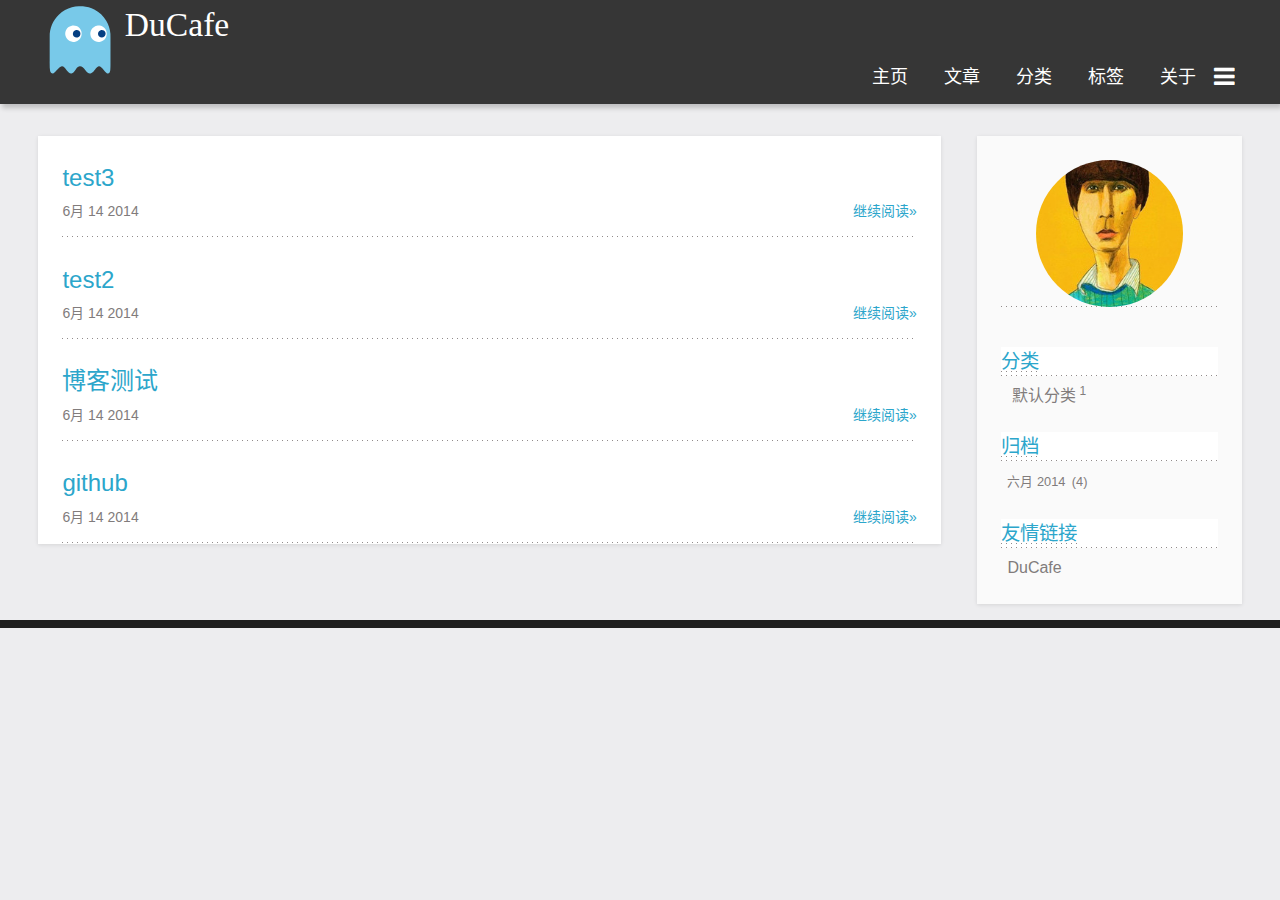
==== commit 1fdbd934: "Site updated: 2014-06-14 17:41:50" ====
--- a/index.html
+++ b/index.html
@@ -34,7 +34,7 @@
 				<h1 class="site-name"><a href="/" title="DuCafe">DuCafe</a></h1>
 				<h2 class="blog-motto"></h2>
 			</div>
-			<div class="navbar"><a class="navbutton navmobile" href="#" title="Menu">
+			<div class="navbar"><a class="navbutton navmobile" href="#" title="菜单">
 			</a></div>
 			<nav class="animated">
 				<ul>
@@ -53,7 +53,7 @@
 					<li>
 					
 					</li>
-                <li><div class="closeaside"><a class="closebutton" href="#" title="Hide Sidebar"></a></div></li>
+                <li><div class="closeaside"><a class="closebutton" href="#" title="隐藏侧边栏"></a></div></li>
 
 				</ul>
 			</nav>	
@@ -62,6 +62,78 @@
     </header>
     <div id="container" class="clearfix">
       <div id="main">
+
+  <section class="post" itemscope itemprop="blogPost">
+  <article>
+    <h1 itemprop="name">
+      
+        <a href="/2014/06/14/test3/" title="test3" itemprop="url">
+      
+        test3
+      </a>
+    </h1>
+    
+     
+           <p itemprop="description" ></p>
+        
+    
+    <p class="article-more-link">
+      <time datetime="2014-06-14T09:14:59.000Z" itemprop="datePublished">6月 14 2014</time>
+      
+          <a href="/2014/06/14/test3/">继续阅读&raquo;</a>
+      
+    </p>
+
+  </article>
+</section>
+
+  <section class="post" itemscope itemprop="blogPost">
+  <article>
+    <h1 itemprop="name">
+      
+        <a href="/2014/06/14/test2/" title="test2" itemprop="url">
+      
+        test2
+      </a>
+    </h1>
+    
+     
+           <p itemprop="description" ></p>
+        
+    
+    <p class="article-more-link">
+      <time datetime="2014-06-14T09:14:01.000Z" itemprop="datePublished">6月 14 2014</time>
+      
+          <a href="/2014/06/14/test2/">继续阅读&raquo;</a>
+      
+    </p>
+
+  </article>
+</section>
+
+  <section class="post" itemscope itemprop="blogPost">
+  <article>
+    <h1 itemprop="name">
+      
+        <a href="/2014/06/14/博客测试/" title="博客测试" itemprop="url">
+      
+        博客测试
+      </a>
+    </h1>
+    
+     
+           <p itemprop="description" ></p>
+        
+    
+    <p class="article-more-link">
+      <time datetime="2014-06-14T09:06:52.000Z" itemprop="datePublished">6月 14 2014</time>
+      
+          <a href="/2014/06/14/博客测试/">继续阅读&raquo;</a>
+      
+    </p>
+
+  </article>
+</section>
 
   <section class="post" itemscope itemprop="blogPost">
   <article>
@@ -107,18 +179,29 @@
 
 
   
+<div class="categorieslist">
+	<p class="asidetitle"><a class="asidetitle" href="/categories">分类</a></p>
+		<ul>
+		
+			<li><a href="/categories/默认分类/" title="默认分类">默认分类<sup>1</sup></a></li>
+		
+		</ul>
+</div>
+
+
 
   
   <div class="archiveslist">
-    <p class="asidetitle"><a href="/archives">Archives</a></p>
-      <ul class="archive-list"><li class="archive-list-item"><a class="archive-list-link" href="/archives/2014/06">六月 2014</a><span class="archive-list-count">1</span></li></ul>
+    <p class="asidetitle"><a class="asidetitle" href="/archives">归档</a></p>
+      <ul class="archive-list"><li class="archive-list-item"><a class="archive-list-link" href="/archives/2014/06">六月 2014</a><span class="archive-list-count">4</span></li></ul>
   </div>
 
 
+
   
 
   <div class="linkslist">
-  <p class="asidetitle">Links</p>
+  <p class="asidetitle"><a class="asidetitle" href="#">友情链接</a></p>
     <ul>
       <li><a href="#" title="sdvdxl">DuCafe</a></li>
     </ul>
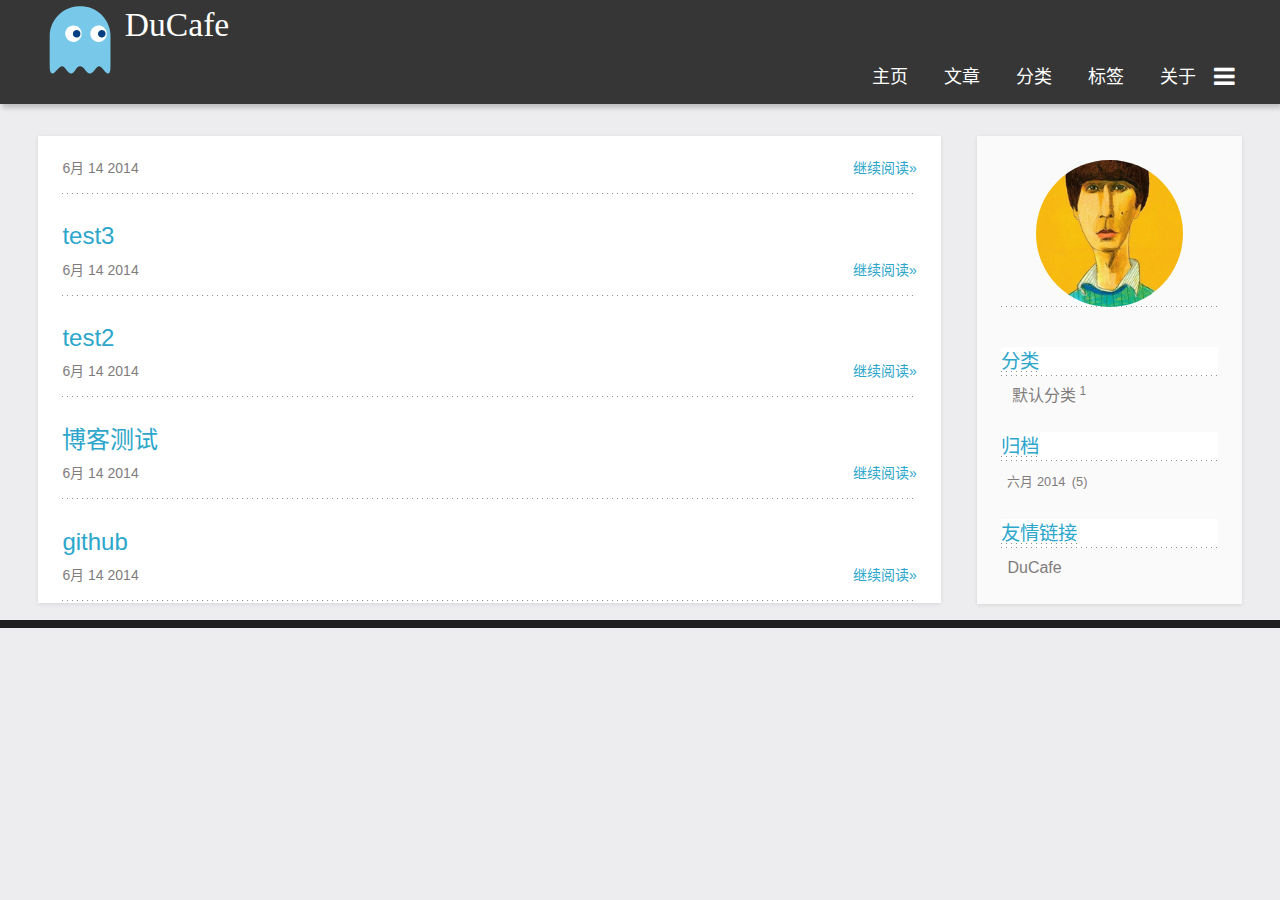
==== commit 053c1cf1: "Site updated: 2014-06-14 17:49:33" ====
--- a/index.html
+++ b/index.html
@@ -67,6 +67,30 @@
   <article>
     <h1 itemprop="name">
       
+        <a href="/2014/06/14/404/" title="" itemprop="url">
+      
+        
+      </a>
+    </h1>
+    
+     
+           <p itemprop="description" ></p>
+        
+    
+    <p class="article-more-link">
+      <time datetime="2014-06-14T09:48:49.000Z" itemprop="datePublished">6月 14 2014</time>
+      
+          <a href="/2014/06/14/404/">继续阅读&raquo;</a>
+      
+    </p>
+
+  </article>
+</section>
+
+  <section class="post" itemscope itemprop="blogPost">
+  <article>
+    <h1 itemprop="name">
+      
         <a href="/2014/06/14/test3/" title="test3" itemprop="url">
       
         test3
@@ -193,7 +217,7 @@
   
   <div class="archiveslist">
     <p class="asidetitle"><a class="asidetitle" href="/archives">归档</a></p>
-      <ul class="archive-list"><li class="archive-list-item"><a class="archive-list-link" href="/archives/2014/06">六月 2014</a><span class="archive-list-count">4</span></li></ul>
+      <ul class="archive-list"><li class="archive-list-item"><a class="archive-list-link" href="/archives/2014/06">六月 2014</a><span class="archive-list-count">5</span></li></ul>
   </div>
 
 
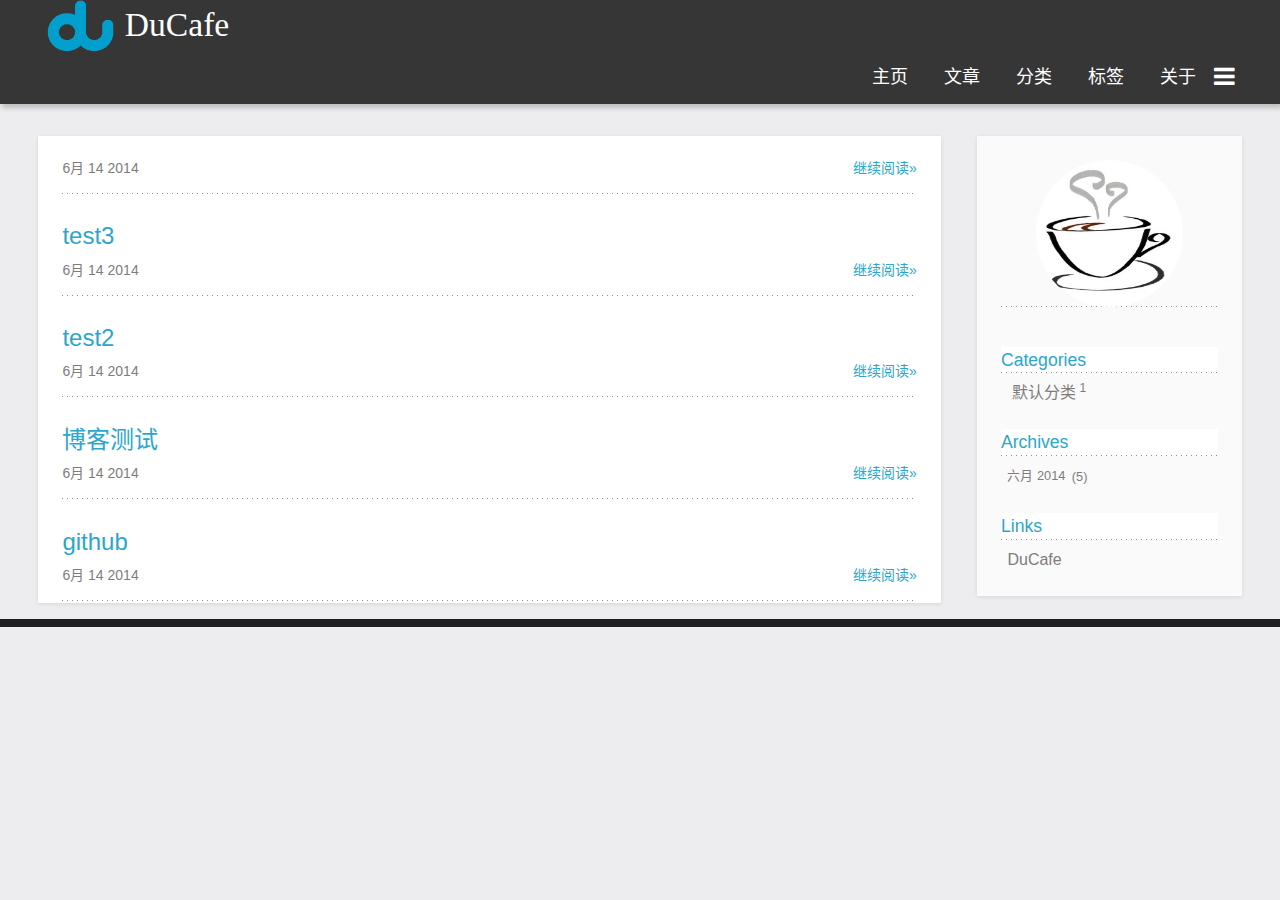
==== commit c032f777: "Site updated: 2014-06-18 20:04:49" ====
--- a/index.html
+++ b/index.html
@@ -13,7 +13,7 @@
     
     
     
-    <link rel="icon" href="/img/favicon.ico">
+    <link rel="icon" href="/img/favicon.png">
     
     
     <link rel="apple-touch-icon" href="/img/Tinny.jpg">
@@ -27,14 +27,14 @@
       <div>
 		
 			<div id="imglogo">
-				<a href="/"><img src="/img/logo.svg" alt="DuCafe" title="DuCafe"/></a>
+				<a href="/"><img src="/img/logo.png" alt="DuCafe" title="DuCafe"/></a>
 			</div>
 			
 			<div id="textlogo">
 				<h1 class="site-name"><a href="/" title="DuCafe">DuCafe</a></h1>
 				<h2 class="blog-motto"></h2>
 			</div>
-			<div class="navbar"><a class="navbutton navmobile" href="#" title="菜单">
+			<div class="navbar"><a class="navbutton navmobile" href="#" title="Menu">
 			</a></div>
 			<nav class="animated">
 				<ul>
@@ -53,7 +53,7 @@
 					<li>
 					
 					</li>
-                <li><div class="closeaside"><a class="closebutton" href="#" title="隐藏侧边栏"></a></div></li>
+                <li><div class="closeaside"><a class="closebutton" href="#" title="Hide Sidebar"></a></div></li>
 
 				</ul>
 			</nav>	
@@ -204,19 +204,18 @@
 
   
 <div class="categorieslist">
-	<p class="asidetitle"><a class="asidetitle" href="/categories">分类</a></p>
+	<p class="asidetitle">Categories</p>
 		<ul>
 		
 			<li><a href="/categories/默认分类/" title="默认分类">默认分类<sup>1</sup></a></li>
 		
 		</ul>
 </div>
-
 
 
   
   <div class="archiveslist">
-    <p class="asidetitle"><a class="asidetitle" href="/archives">归档</a></p>
+    <p class="asidetitle">Archives</p>
       <ul class="archive-list"><li class="archive-list-item"><a class="archive-list-link" href="/archives/2014/06">六月 2014</a><span class="archive-list-count">5</span></li></ul>
   </div>
 
@@ -225,7 +224,7 @@
   
 
   <div class="linkslist">
-  <p class="asidetitle"><a class="asidetitle" href="#">友情链接</a></p>
+  <p class="asidetitle">Links</p>
     <ul>
       <li><a href="#" title="sdvdxl">DuCafe</a></li>
     </ul>
--- a/css/style.css
+++ b/css/style.css
@@ -1685,7 +1685,7 @@
   width: 6.875em;
   height: 6.875em;
   margin: 0 auto;
-  background: no-repeat url("/img/myLogo.png") left top;
+  background: no-repeat url("/img/myLogo.jpg") left top;
   -webkit-background-size: 6.875em 6.875em;
   -moz-background-size: 6.875em 6.875em;
   background-size: 6.875em 6.875em;
